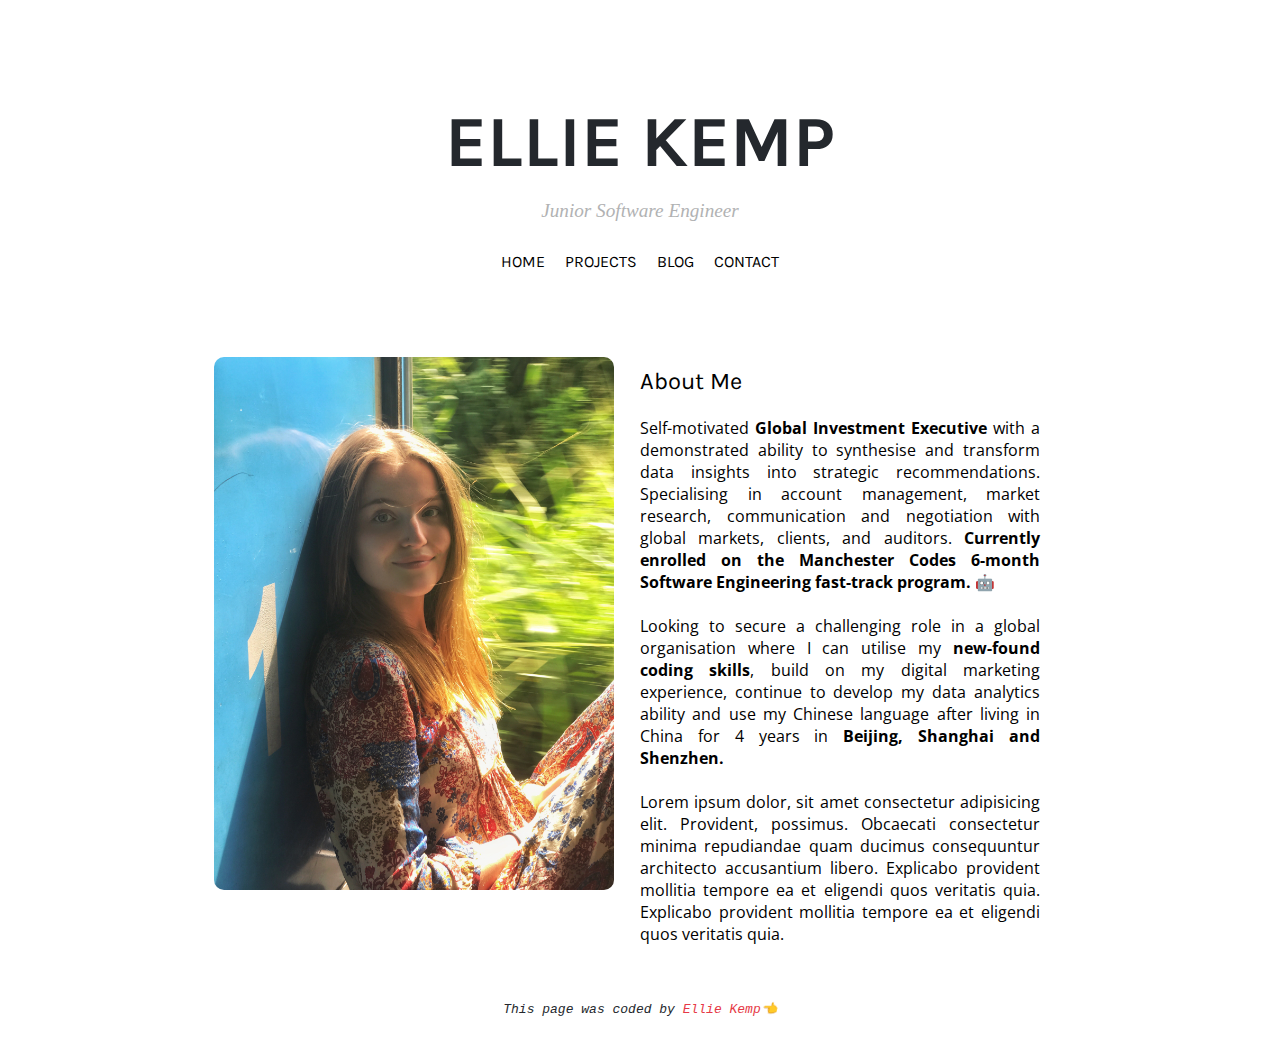
==== index.html @ efbea326 "first draft uploaded" ====
<!DOCTYPE html>
<html lang="en">
  <head>
    <meta charset="UTF-8" />
    <meta http-equiv="X-UA-Compatible" content="IE=edge" />
    <meta name="viewport" content="width=device-width, initial-scale=1.0" />
    <title>Document</title>
    <link rel="stylesheet" type="text/css" href="website-style.css" />
    <link rel="preconnect" href="https://fonts.gstatic.com" />
    <link rel="preconnect" href="https://fonts.gstatic.com" />
    <link
      href="https://fonts.googleapis.com/css2?family=Karla:ital,wght@0,800;1,300&display=swap"
      rel="stylesheet"
    />
    <link rel="preconnect" href="https://fonts.gstatic.com" />
    <link
      href="https://fonts.googleapis.com/css2?family=Karla:wght@800&display=swap"
      rel="stylesheet"
    />
    <link rel="preconnect" href="https://fonts.gstatic.com">
<link href="https://fonts.googleapis.com/css2?family=Open+Sans:wght@300&display=swap" rel="stylesheet">
  </head>
  <body>
    <h1>ELLIE KEMP</h1>
    <h2>Junior Software Engineer</h2>
    <div id="box-container">
      <div id="box-1">HOME</div>
      <div id="box-2">PROJECTS</div>
      <div id="box-3">BLOG</div>
      <div id="box-4">CONTACT</div>
    </div>

    <div class="home-page-body">
        <p id="box-container2">
            <img id="image-box" src="Ellie.JPG" width="400" />
            <p id="text-box">
                <span class="header">About Me</span>
                <br />
                <br />
                Self-motivated
                <span class="facts">Global Investment Executive</span> with a
                demonstrated ability to synthesise and transform data insights into
                strategic recommendations. Specialising in account management, market
                research, communication and negotiation with global markets, clients,
                and auditors.
                <span class="facts"
                  >Currently enrolled on the Manchester Codes 6-month Software
                  Engineering fast-track program. 🤖</span>
                <br />
                <br />
                Looking to secure a challenging role in a global organisation where I
                can utilise my <span class="facts">new-found coding skills</span>,
                build on my digital marketing experience, continue to develop my data
                analytics ability and use my Chinese language after living in China
                for 4 years in
                <span class="facts">Beijing, Shanghai and Shenzhen.</span>
            <br/>
            <br/>
        Lorem ipsum dolor, sit amet consectetur adipisicing elit. Provident, possimus. Obcaecati consectetur minima repudiandae quam ducimus consequuntur architecto accusantium libero. Explicabo provident mollitia tempore ea et eligendi quos veritatis quia. Explicabo provident mollitia tempore ea et eligendi quos veritatis quia.</p>


        </p>

    </div>


    <p class="footer">
        <em>
          This page was coded by
          <a
            href="https://www.linkedin.com/in/ellieruthkemp/"
            target="_blank"
            class="name-link"
            >Ellie Kemp👈</a
          >
        </em>
      </p>
        
  </body>
</html>
---- website-style.css ----
h1 {
  font-family: "Karla", sans-serif;
  text-align: center;
  font-size: 4.5em;
  color: #24282d;
  margin-top: 100px;
  margin-bottom: 0px;
}

h2 {
  font-family: Cambria, Cochin, Georgia, Times, "Times New Roman", serif;
  font-style: italic;
  font-weight: 200;
  text-align: center;
  color: #b1b2b3;
  font-size: 1.2em;
  margin-bottom: 30px;
}

#box-container {
  font-family: "Karla", sans-serif;
  display: flex;
  flex-direction: row;
  justify-content: center;
  text-align: center;
}

#box-1 {
  margin-right: 20px;
}

#box-2 {
  margin-right: 20px;
}

#box-3 {
  margin-right: 20px;
}

.home-page-body {
  margin-top: 70px;
  display: flex;
  justify-content: center;
}

img {
  border-radius: 10px;
}

.header {
  font-family: "Karla", sans-serif;
  font-size: 1.5em;
}

#text-box {
  margin: 16px;
  max-width: 400px;
  text-align: justify;
  font-size: 0.99em;
  font-family: "Open Sans", sans-serif;
  padding: 10px;
  border-radius: 10px;
}

.facts {
  font-weight: bold;
}

.footer {
  text-align: center;
  font-family: monospace;
  font-size: 1em;
  color: #24282d;
  margin-top: 30px;
  margin-bottom: 40px;
}

.name-link {
  text-decoration: none;
  color: #e63946;
}

.name-link:hover {
  text-decoration: underline;
}
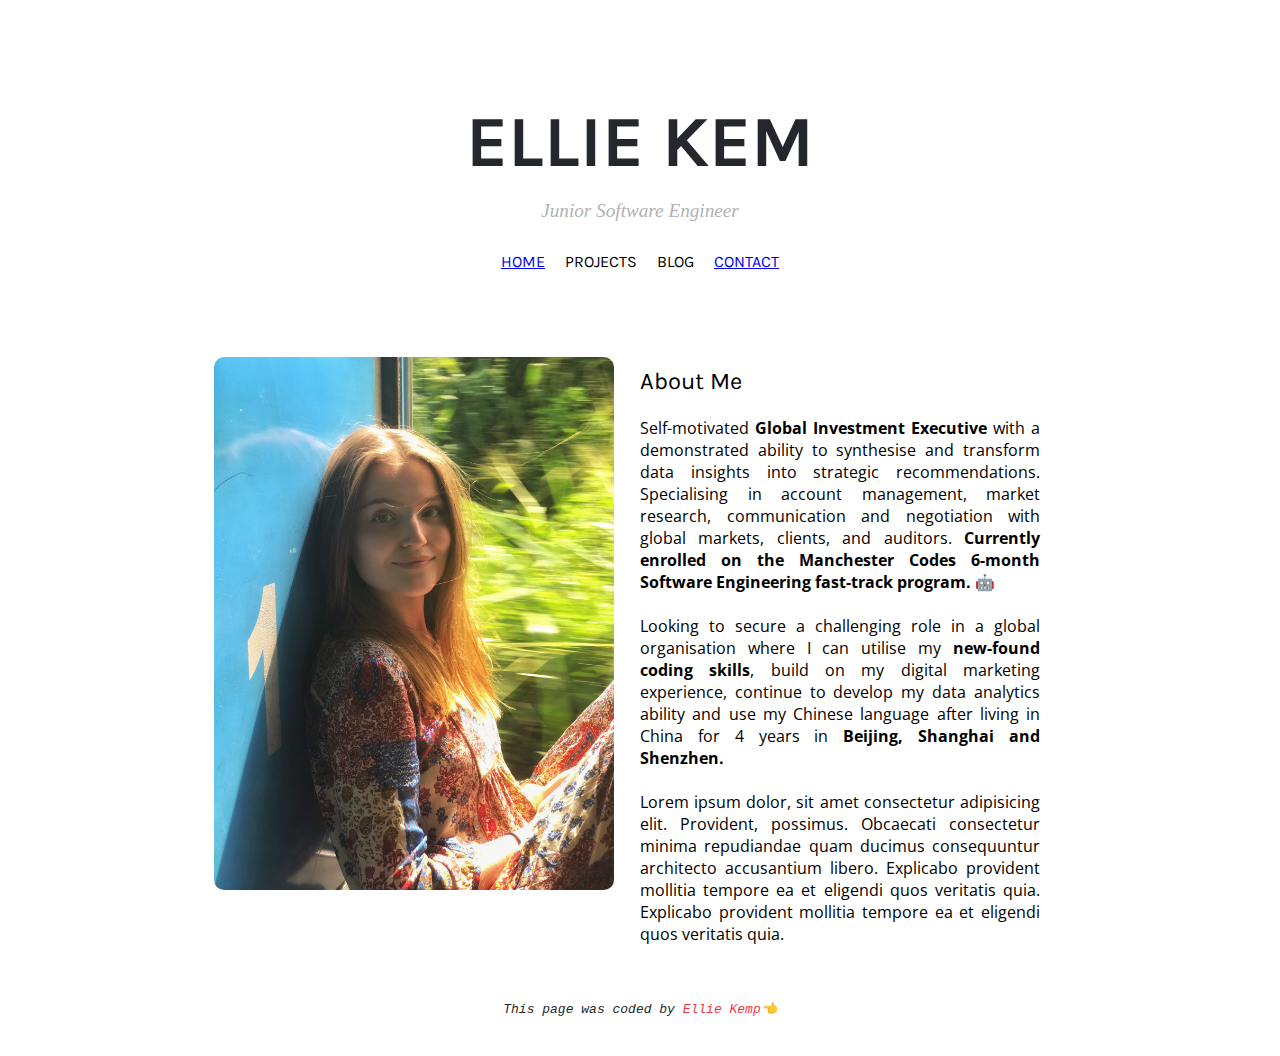
==== commit 12f58dff: "test" ====
--- a/index.html
+++ b/index.html
@@ -5,7 +5,18 @@
     <meta http-equiv="X-UA-Compatible" content="IE=edge" />
     <meta name="viewport" content="width=device-width, initial-scale=1.0" />
     <title>Document</title>
-    <link rel="stylesheet" type="text/css" href="website-style.css" />
+    <link
+      rel="stylesheet"
+      type="text/css"
+      media="screen and (max-width: 500px)"
+      href="mobile.css"
+    />
+    <link
+      rel="stylesheet"
+      type="text/css"
+      media="screen and (min-width: 501px)"
+      href="website-style.css"
+    />
     <link rel="preconnect" href="https://fonts.gstatic.com" />
     <link rel="preconnect" href="https://fonts.gstatic.com" />
     <link
@@ -17,64 +28,73 @@
       href="https://fonts.googleapis.com/css2?family=Karla:wght@800&display=swap"
       rel="stylesheet"
     />
-    <link rel="preconnect" href="https://fonts.gstatic.com">
-<link href="https://fonts.googleapis.com/css2?family=Open+Sans:wght@300&display=swap" rel="stylesheet">
+    <link rel="preconnect" href="https://fonts.gstatic.com" />
+    <link
+      href="https://fonts.googleapis.com/css2?family=Open+Sans:wght@300&display=swap"
+      rel="stylesheet"
+    />
   </head>
   <body>
-    <h1>ELLIE KEMP</h1>
+    <h1>ELLIE KEM</h1>
     <h2>Junior Software Engineer</h2>
     <div id="box-container">
-      <div id="box-1">HOME</div>
+      <div id="box-1">
+        <a href="index.html" class="header-link">HOME</a>
+      </div>
       <div id="box-2">PROJECTS</div>
       <div id="box-3">BLOG</div>
-      <div id="box-4">CONTACT</div>
+      <div id="box-4">
+        <a href="contact.html" class="header-link">CONTACT</a>
+      </div>
     </div>
 
     <div class="home-page-body">
-        <p id="box-container2">
-            <img id="image-box" src="Ellie.JPG" width="400" />
-            <p id="text-box">
-                <span class="header">About Me</span>
-                <br />
-                <br />
-                Self-motivated
-                <span class="facts">Global Investment Executive</span> with a
-                demonstrated ability to synthesise and transform data insights into
-                strategic recommendations. Specialising in account management, market
-                research, communication and negotiation with global markets, clients,
-                and auditors.
-                <span class="facts"
-                  >Currently enrolled on the Manchester Codes 6-month Software
-                  Engineering fast-track program. 🤖</span>
-                <br />
-                <br />
-                Looking to secure a challenging role in a global organisation where I
-                can utilise my <span class="facts">new-found coding skills</span>,
-                build on my digital marketing experience, continue to develop my data
-                analytics ability and use my Chinese language after living in China
-                for 4 years in
-                <span class="facts">Beijing, Shanghai and Shenzhen.</span>
-            <br/>
-            <br/>
-        Lorem ipsum dolor, sit amet consectetur adipisicing elit. Provident, possimus. Obcaecati consectetur minima repudiandae quam ducimus consequuntur architecto accusantium libero. Explicabo provident mollitia tempore ea et eligendi quos veritatis quia. Explicabo provident mollitia tempore ea et eligendi quos veritatis quia.</p>
+      <p id="box-container2">
+        <img id="image-box" src="Ellie.JPG" width="400" />
+      </p>
 
-
-        </p>
-
+      <p id="text-box">
+        <span class="header">About Me</span>
+        <br />
+        <br />
+        Self-motivated
+        <span class="facts">Global Investment Executive</span> with a
+        demonstrated ability to synthesise and transform data insights into
+        strategic recommendations. Specialising in account management, market
+        research, communication and negotiation with global markets, clients,
+        and auditors.
+        <span class="facts"
+          >Currently enrolled on the Manchester Codes 6-month Software
+          Engineering fast-track program. 🤖</span
+        >
+        <br />
+        <br />
+        Looking to secure a challenging role in a global organisation where I
+        can utilise my <span class="facts">new-found coding skills</span>, build
+        on my digital marketing experience, continue to develop my data
+        analytics ability and use my Chinese language after living in China for
+        4 years in
+        <span class="facts">Beijing, Shanghai and Shenzhen.</span>
+        <br />
+        <br />
+        Lorem ipsum dolor, sit amet consectetur adipisicing elit. Provident,
+        possimus. Obcaecati consectetur minima repudiandae quam ducimus
+        consequuntur architecto accusantium libero. Explicabo provident mollitia
+        tempore ea et eligendi quos veritatis quia. Explicabo provident mollitia
+        tempore ea et eligendi quos veritatis quia.
+      </p>
     </div>
 
-
     <p class="footer">
-        <em>
-          This page was coded by
-          <a
-            href="https://www.linkedin.com/in/ellieruthkemp/"
-            target="_blank"
-            class="name-link"
-            >Ellie Kemp👈</a
-          >
-        </em>
-      </p>
-        
+      <em>
+        This page was coded by
+        <a
+          href="https://www.linkedin.com/in/ellieruthkemp/"
+          target="_blank"
+          class="name-link"
+          >Ellie Kemp👈</a
+        >
+      </em>
+    </p>
   </body>
 </html>
